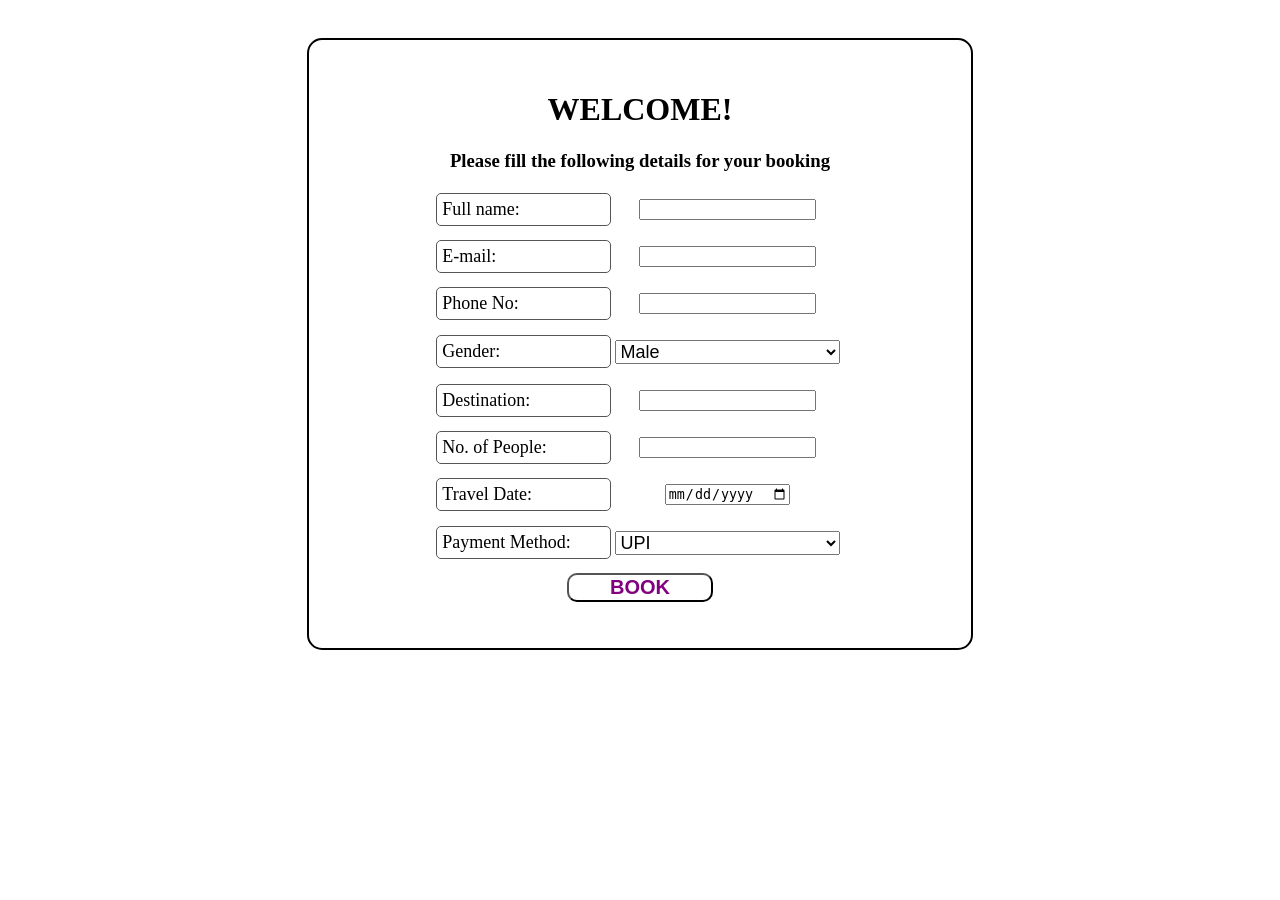
==== book.html @ d32b037f "Add files via upload" ====
<html>
<head>
<script language="Javascript">
function booking(){
    var FullName,Email,Phoneno,People,TravelDate,Destination,Gender;
    FullName=document.book.bname.value;
    Email=document.book.bemail.value;
    Phoneno=document.book.bnum.value;
    People=document.book.btravellers.value;
    TravelDate=document.book.btravel.value;
    Destination=document.book.bdestination.value;
    Gender=document.book.bgender.value;
    if(FullName=="" || Email=="" || Phoneno=="" || People=="" || TravelDate=="" || Destination=="" || Gender==""){
        alert("Enter all the fields");
        return false;
    }
    if(isNaN(Phoneno)){
        alert("Enter mobile number in numbers only");
        return false;
    }
    if(Phoneno.length!=10){
        alert("Enter 10 digit mobile number");
        return false;
    }
    alert("Congratulations! Your trip has been booked.");
    return true;
}
</script>
<style>
body{
background-image:url("port.jpg");
background-size:cover;
background-repeat:no-repeat;
display:flex;
justify-content:center;
align-items:flex-start;;
padding:30px 50px;
}
.head{
border:2px solid black;
border-radius:15px;
width:50%;
height:100%;
text-align:center;
font-family:poppins;
backdrop-filter:blur(20px);
padding:30px 40px;
}
.box{
background-image:url("book.jpg");
background-size:cover;
background-repeat:no-repeat;
display:flex;
justify-content:center;
align-items:center;
border:0px white;
border-radius:20px;
width:1250px;
height:auto;
}
input, select {
    display:block;
    margin:8px auto;
}
.row {
display: flex;
justify-content: space-between;
align-items:center;
width:70%;
margin:10px auto;
}
.row label,
.row select{
width:55%;
text-align: left;
font-size:18px;
font-weight:500;
}
.row label{
width:40%;
padding:5px;
border-radius:5px;
border:1px solid #555;
}
</style>
</head>
<body>
<div class="box">
    <div class="head">
        <h1>WELCOME!</h1>
        <h3>Please fill the following details for your booking</h3>
            <form name="book">
            <div class="row">
        	<label>Full name:</label>
        	<input type="text" name="bname">
    	    </div>
    	<div class="row">
            <label>E-mail:</label>
            <input type="email" name="bemail">
    	</div>
    	<div class="row">
            <label>Phone No:</label>
            <input type="text" name="bnum">
    	</div>
        <div class="row">
    	    <label>Gender:</label>
    	    <select name="bgender"><option>Male</option><option>Female</option><option>Others</option></select>
        </div>
    	<div class="row">
            <label>Destination:</label>
            <input type="text" name="bdestination">
    	</div>
        <div class="row">
            <label>No. of People:</label>
            <input type="text" name="btravellers">
        </div>
        <div class="row">
            <label>Travel Date:</label>
            <input type="date" name="btravel">
        </div>
        <div class="row">
            <label>Payment Method:</label>
            <select>
                <option>UPI</option>
                <option>Debit Card</option>
                <option>Credit Card</option>
                <option>Net Banking</option><br>
            </select><br>
        </div>
        <input type="button" value="BOOK" onclick="if(booking())window.location.href='home.html'" style="font-weight:bold; color:purple; background-color:white; border-radius:10px; font-size:20px; width:25%; height:10%"; name="booked"></form>
    </div>
</div>
</body>
</html>
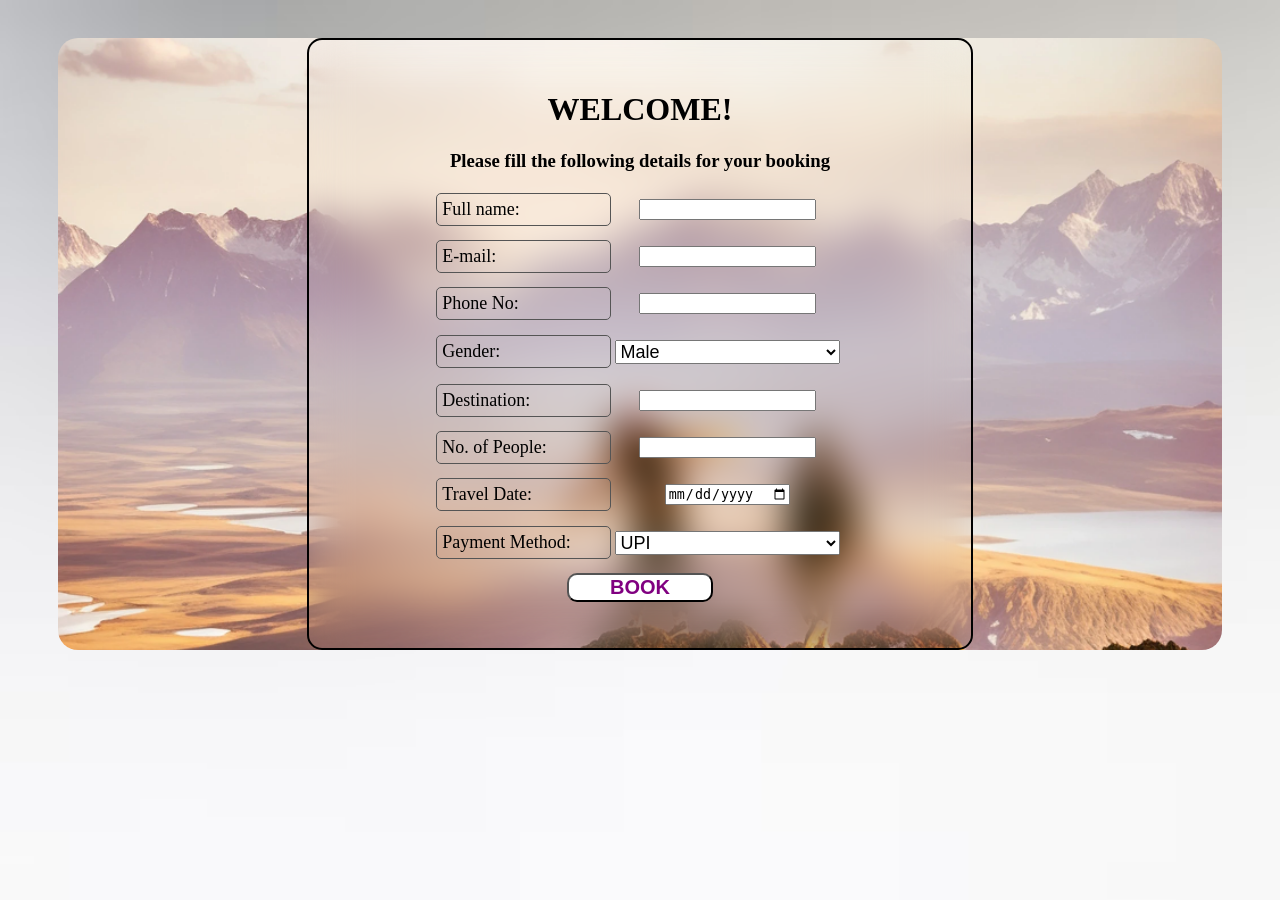
==== commit 569d0534: "Update book.html" ====
--- a/book.html
+++ b/book.html
@@ -127,8 +127,9 @@
                 <option>Net Banking</option><br>
             </select><br>
         </div>
-        <input type="button" value="BOOK" onclick="if(booking())window.location.href='home.html'" style="font-weight:bold; color:purple; background-color:white; border-radius:10px; font-size:20px; width:25%; height:10%"; name="booked"></form>
+        <input type="button" value="BOOK" onclick="if(booking())window.location.href='index.html'" style="font-weight:bold; color:purple; background-color:white; border-radius:10px; font-size:20px; width:25%; height:10%"; name="booked"></form>
     </div>
 </div>
 </body>
 </html>    
+
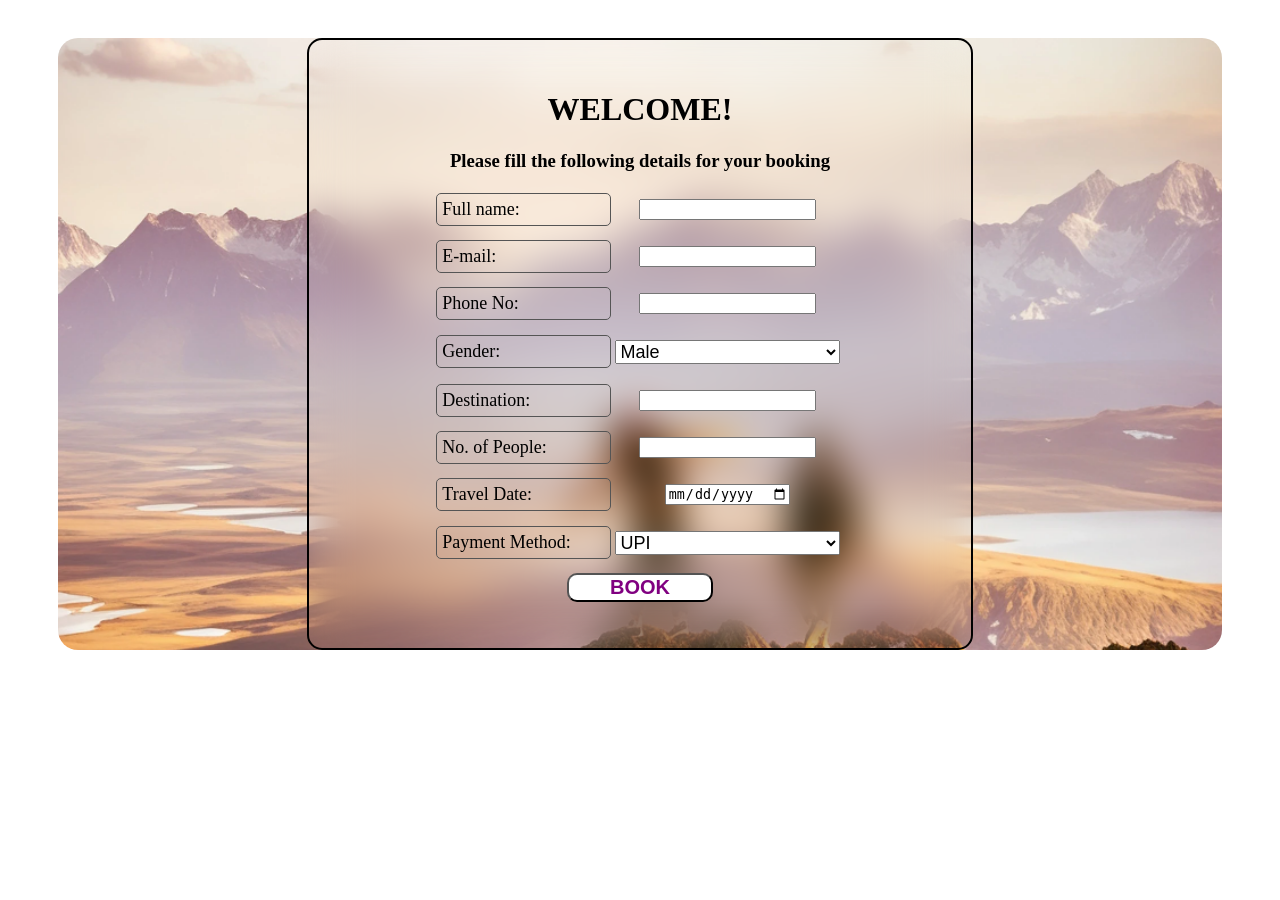
==== commit de9dcc95: "Update book.html" ====
--- a/book.html
+++ b/book.html
@@ -1,135 +1,134 @@
-<html>
-<head>
-<script language="Javascript">
-function booking(){
-    var FullName,Email,Phoneno,People,TravelDate,Destination,Gender;
-    FullName=document.book.bname.value;
-    Email=document.book.bemail.value;
-    Phoneno=document.book.bnum.value;
-    People=document.book.btravellers.value;
-    TravelDate=document.book.btravel.value;
-    Destination=document.book.bdestination.value;
-    Gender=document.book.bgender.value;
-    if(FullName=="" || Email=="" || Phoneno=="" || People=="" || TravelDate=="" || Destination=="" || Gender==""){
-        alert("Enter all the fields");
-        return false;
-    }
-    if(isNaN(Phoneno)){
-        alert("Enter mobile number in numbers only");
-        return false;
-    }
-    if(Phoneno.length!=10){
-        alert("Enter 10 digit mobile number");
-        return false;
-    }
-    alert("Congratulations! Your trip has been booked.");
-    return true;
-}
-</script>
-<style>
-body{
-background-image:url("port.jpg");
-background-size:cover;
-background-repeat:no-repeat;
-display:flex;
-justify-content:center;
-align-items:flex-start;;
-padding:30px 50px;
-}
-.head{
-border:2px solid black;
-border-radius:15px;
-width:50%;
-height:100%;
-text-align:center;
-font-family:poppins;
-backdrop-filter:blur(20px);
-padding:30px 40px;
-}
-.box{
-background-image:url("book.jpg");
-background-size:cover;
-background-repeat:no-repeat;
-display:flex;
-justify-content:center;
-align-items:center;
-border:0px white;
-border-radius:20px;
-width:1250px;
-height:auto;
-}
-input, select {
-    display:block;
-    margin:8px auto;
-}
-.row {
-display: flex;
-justify-content: space-between;
-align-items:center;
-width:70%;
-margin:10px auto;
-}
-.row label,
-.row select{
-width:55%;
-text-align: left;
-font-size:18px;
-font-weight:500;
-}
-.row label{
-width:40%;
-padding:5px;
-border-radius:5px;
-border:1px solid #555;
-}
-</style>
-</head>
-<body>
-<div class="box">
-    <div class="head">
-        <h1>WELCOME!</h1>
-        <h3>Please fill the following details for your booking</h3>
-            <form name="book">
-            <div class="row">
-        	<label>Full name:</label>
-        	<input type="text" name="bname">
-    	    </div>
-    	<div class="row">
-            <label>E-mail:</label>
-            <input type="email" name="bemail">
-    	</div>
-    	<div class="row">
-            <label>Phone No:</label>
-            <input type="text" name="bnum">
-    	</div>
-        <div class="row">
-    	    <label>Gender:</label>
-    	    <select name="bgender"><option>Male</option><option>Female</option><option>Others</option></select>
-        </div>
-    	<div class="row">
-            <label>Destination:</label>
-            <input type="text" name="bdestination">
-    	</div>
-        <div class="row">
-            <label>No. of People:</label>
-            <input type="text" name="btravellers">
-        </div>
-        <div class="row">
-            <label>Travel Date:</label>
-            <input type="date" name="btravel">
-        </div>
-        <div class="row">
-            <label>Payment Method:</label>
-            <select>
-                <option>UPI</option>
-                <option>Debit Card</option>
-                <option>Credit Card</option>
-                <option>Net Banking</option><br>
-            </select><br>
-        </div>
-        <input type="button" value="BOOK" onclick="if(booking())window.location.href='index.html'" style="font-weight:bold; color:purple; background-color:white; border-radius:10px; font-size:20px; width:25%; height:10%"; name="booked"></form>
-    </div>
-</div>
-</body>
-</html>    
-
+<html>
+<head>
+<script language="Javascript">
+function booking(){
+    var FullName,Email,Phoneno,People,TravelDate,Destination,Gender;
+    FullName=document.book.bname.value;
+    Email=document.book.bemail.value;
+    Phoneno=document.book.bnum.value;
+    People=document.book.btravellers.value;
+    TravelDate=document.book.btravel.value;
+    Destination=document.book.bdestination.value;
+    Gender=document.book.bgender.value;
+    if(FullName=="" || Email=="" || Phoneno=="" || People=="" || TravelDate=="" || Destination=="" || Gender==""){
+        alert("Enter all the fields");
+        return false;
+    }
+    if(isNaN(Phoneno)){
+        alert("Enter mobile number in numbers only");
+        return false;
+    }
+    if(Phoneno.length!=10){
+        alert("Enter 10 digit mobile number");
+        return false;
+    }
+    alert("Congratulations! Your trip has been booked.");
+    return true;
+}
+</script>
+<style>
+body{
+background-image:url("images/port.jpg");
+background-size:cover;
+background-repeat:no-repeat;
+display:flex;
+justify-content:center;
+align-items:flex-start;;
+padding:30px 50px;
+}
+.head{
+border:2px solid black;
+border-radius:15px;
+width:50%;
+height:100%;
+text-align:center;
+font-family:poppins;
+backdrop-filter:blur(20px);
+padding:30px 40px;
+}
+.box{
+background-image:url("images/book.jpg");
+background-size:cover;
+background-repeat:no-repeat;
+display:flex;
+justify-content:center;
+align-items:center;
+border:0px white;
+border-radius:20px;
+width:1250px;
+height:auto;
+}
+input, select {
+    display:block;
+    margin:8px auto;
+}
+.row {
+display: flex;
+justify-content: space-between;
+align-items:center;
+width:70%;
+margin:10px auto;
+}
+.row label,
+.row select{
+width:55%;
+text-align: left;
+font-size:18px;
+font-weight:500;
+}
+.row label{
+width:40%;
+padding:5px;
+border-radius:5px;
+border:1px solid #555;
+}
+</style>
+</head>
+<body>
+<div class="box">
+    <div class="head">
+        <h1>WELCOME!</h1>
+        <h3>Please fill the following details for your booking</h3>
+            <form name="book">
+            <div class="row">
+        	<label>Full name:</label>
+        	<input type="text" name="bname">
+    	    </div>
+    	<div class="row">
+            <label>E-mail:</label>
+            <input type="email" name="bemail">
+    	</div>
+    	<div class="row">
+            <label>Phone No:</label>
+            <input type="text" name="bnum">
+    	</div>
+        <div class="row">
+    	    <label>Gender:</label>
+    	    <select name="bgender"><option>Male</option><option>Female</option><option>Others</option></select>
+        </div>
+    	<div class="row">
+            <label>Destination:</label>
+            <input type="text" name="bdestination">
+    	</div>
+        <div class="row">
+            <label>No. of People:</label>
+            <input type="text" name="btravellers">
+        </div>
+        <div class="row">
+            <label>Travel Date:</label>
+            <input type="date" name="btravel">
+        </div>
+        <div class="row">
+            <label>Payment Method:</label>
+            <select>
+                <option>UPI</option>
+                <option>Debit Card</option>
+                <option>Credit Card</option>
+                <option>Net Banking</option><br>
+            </select><br>
+        </div>
+        <input type="button" value="BOOK" onclick="if(booking())window.location.href='index.html'" style="font-weight:bold; color:purple; background-color:white; border-radius:10px; font-size:20px; width:25%; height:10%"; name="booked"></form>
+    </div>
+</div>
+</body>
+</html>    
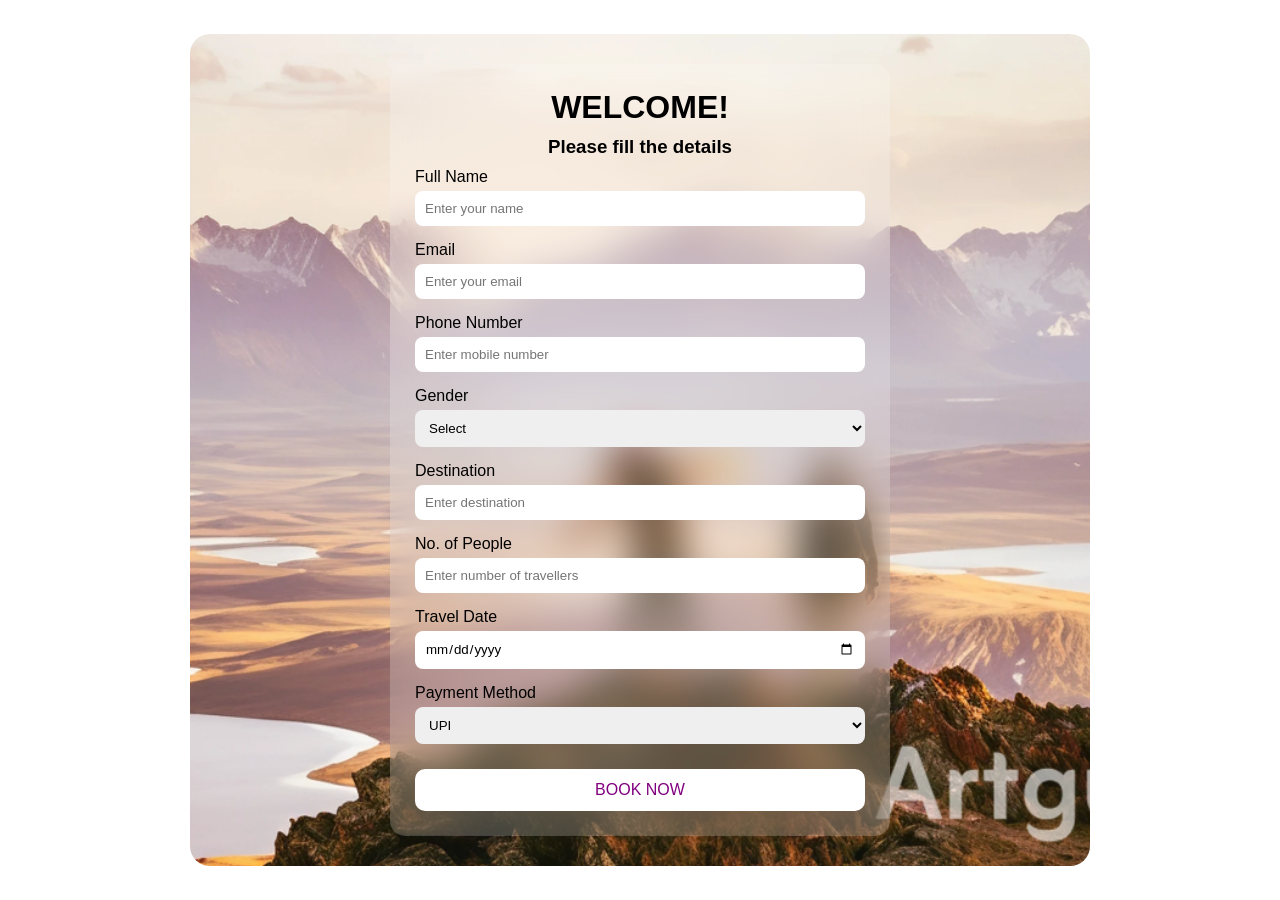
==== commit 1c78b046: "Update book.html" ====
--- a/book.html
+++ b/book.html
@@ -1,134 +1,206 @@
+<!DOCTYPE html>
 <html>
 <head>
-<script language="Javascript">
+<title>Booking</title>
+
+<meta name="viewport" content="width=device-width, initial-scale=1.0">
+
+<style>
+*{
+  margin:0;
+  padding:0;
+  box-sizing:border-box;
+  font-family:Poppins, sans-serif;
+}
+
+body{
+  background:url("images/port.jpg") no-repeat center/cover;
+  min-height:100vh;
+  display:flex;
+  justify-content:center;
+  align-items:center;
+  padding:20px;
+}
+
+/* OUTER BOX */
+.box{
+  width:100%;
+  max-width:900px;
+  background:url("images/book.jpg") no-repeat center/cover;
+  border-radius:20px;
+  padding:30px 20px;
+  display:flex;
+  justify-content:center;
+}
+
+/* FORM CONTAINER */
+.head{
+  width:100%;
+  max-width:500px;
+  backdrop-filter:blur(20px);
+  background:rgba(255,255,255,0.2);
+  border-radius:15px;
+  padding:25px;
+}
+
+/* HEADINGS */
+h1, h3{
+  text-align:center;
+  margin-bottom:10px;
+}
+
+/* FORM ROW */
+.row{
+  display:flex;
+  flex-direction:column;
+  margin-bottom:15px;
+}
+
+/* LABEL */
+label{
+  margin-bottom:5px;
+  font-weight:500;
+}
+
+/* INPUTS */
+input, select{
+  width:100%;
+  padding:10px;
+  border-radius:8px;
+  border:none;
+  outline:none;
+}
+
+/* BUTTON */
+button{
+  width:100%;
+  padding:12px;
+  border:none;
+  border-radius:10px;
+  font-size:16px;
+  background:white;
+  color:purple;
+  cursor:pointer;
+  margin-top:10px;
+}
+
+button:hover{
+  background:purple;
+  color:white;
+}
+
+/* RESPONSIVE */
+@media(min-width:768px){
+  .row-inline{
+    display:flex;
+    gap:10px;
+  }
+
+  .row-inline > div{
+    flex:1;
+  }
+}
+</style>
+
+<script>
 function booking(){
-    var FullName,Email,Phoneno,People,TravelDate,Destination,Gender;
-    FullName=document.book.bname.value;
-    Email=document.book.bemail.value;
-    Phoneno=document.book.bnum.value;
-    People=document.book.btravellers.value;
-    TravelDate=document.book.btravel.value;
-    Destination=document.book.bdestination.value;
-    Gender=document.book.bgender.value;
-    if(FullName=="" || Email=="" || Phoneno=="" || People=="" || TravelDate=="" || Destination=="" || Gender==""){
+    const FullName = document.forms["book"]["bname"].value.trim();
+    const Email = document.forms["book"]["bemail"].value.trim();
+    const Phoneno = document.forms["book"]["bnum"].value.trim();
+    const People = document.forms["book"]["btravellers"].value.trim();
+    const TravelDate = document.forms["book"]["btravel"].value.trim();
+    const Destination = document.forms["book"]["bdestination"].value.trim();
+    const Gender = document.forms["book"]["bgender"].value;
+
+    if(!FullName || !Email || !Phoneno || !People || !TravelDate || !Destination || !Gender){
         alert("Enter all the fields");
         return false;
     }
+
     if(isNaN(Phoneno)){
         alert("Enter mobile number in numbers only");
         return false;
     }
-    if(Phoneno.length!=10){
+
+    if(Phoneno.length !== 10){
         alert("Enter 10 digit mobile number");
         return false;
     }
-    alert("Congratulations! Your trip has been booked.");
+
+    alert("🎉 Booking successful! Enjoy your trip.");
+    window.location.href = "index.html";
     return true;
 }
 </script>
-<style>
-body{
-background-image:url("images/port.jpg");
-background-size:cover;
-background-repeat:no-repeat;
-display:flex;
-justify-content:center;
-align-items:flex-start;;
-padding:30px 50px;
-}
-.head{
-border:2px solid black;
-border-radius:15px;
-width:50%;
-height:100%;
-text-align:center;
-font-family:poppins;
-backdrop-filter:blur(20px);
-padding:30px 40px;
-}
-.box{
-background-image:url("images/book.jpg");
-background-size:cover;
-background-repeat:no-repeat;
-display:flex;
-justify-content:center;
-align-items:center;
-border:0px white;
-border-radius:20px;
-width:1250px;
-height:auto;
-}
-input, select {
-    display:block;
-    margin:8px auto;
-}
-.row {
-display: flex;
-justify-content: space-between;
-align-items:center;
-width:70%;
-margin:10px auto;
-}
-.row label,
-.row select{
-width:55%;
-text-align: left;
-font-size:18px;
-font-weight:500;
-}
-.row label{
-width:40%;
-padding:5px;
-border-radius:5px;
-border:1px solid #555;
-}
-</style>
+
 </head>
+
 <body>
+
 <div class="box">
-    <div class="head">
-        <h1>WELCOME!</h1>
-        <h3>Please fill the following details for your booking</h3>
-            <form name="book">
-            <div class="row">
-        	<label>Full name:</label>
-        	<input type="text" name="bname">
-    	    </div>
-    	<div class="row">
-            <label>E-mail:</label>
-            <input type="email" name="bemail">
-    	</div>
-    	<div class="row">
-            <label>Phone No:</label>
-            <input type="text" name="bnum">
-    	</div>
-        <div class="row">
-    	    <label>Gender:</label>
-    	    <select name="bgender"><option>Male</option><option>Female</option><option>Others</option></select>
-        </div>
-    	<div class="row">
-            <label>Destination:</label>
-            <input type="text" name="bdestination">
-    	</div>
-        <div class="row">
-            <label>No. of People:</label>
-            <input type="text" name="btravellers">
-        </div>
-        <div class="row">
-            <label>Travel Date:</label>
-            <input type="date" name="btravel">
-        </div>
-        <div class="row">
-            <label>Payment Method:</label>
-            <select>
-                <option>UPI</option>
-                <option>Debit Card</option>
-                <option>Credit Card</option>
-                <option>Net Banking</option><br>
-            </select><br>
-        </div>
-        <input type="button" value="BOOK" onclick="if(booking())window.location.href='index.html'" style="font-weight:bold; color:purple; background-color:white; border-radius:10px; font-size:20px; width:25%; height:10%"; name="booked"></form>
-    </div>
+  <div class="head">
+
+    <h1>WELCOME!</h1>
+    <h3>Please fill the details</h3>
+
+    <form name="book" onsubmit="return booking()">
+
+      <div class="row">
+        <label>Full Name</label>
+        <input type="text" name="bname" placeholder="Enter your name">
+      </div>
+
+      <div class="row">
+        <label>Email</label>
+        <input type="email" name="bemail" placeholder="Enter your email">
+      </div>
+
+      <div class="row">
+        <label>Phone Number</label>
+        <input type="text" name="bnum" placeholder="Enter mobile number">
+      </div>
+
+      <div class="row">
+        <label>Gender</label>
+        <select name="bgender">
+          <option value="">Select</option>
+          <option>Male</option>
+          <option>Female</option>
+          <option>Others</option>
+        </select>
+      </div>
+
+      <div class="row">
+        <label>Destination</label>
+        <input type="text" name="bdestination" placeholder="Enter destination">
+      </div>
+
+      <div class="row">
+        <label>No. of People</label>
+        <input type="number" name="btravellers" placeholder="Enter number of travellers">
+      </div>
+
+      <div class="row">
+        <label>Travel Date</label>
+        <input type="date" name="btravel">
+      </div>
+
+      <div class="row">
+        <label>Payment Method</label>
+        <select>
+          <option>UPI</option>
+          <option>Debit Card</option>
+          <option>Credit Card</option>
+          <option>Net Banking</option>
+        </select>
+      </div>
+
+      <button type="submit">BOOK NOW</button>
+
+    </form>
+
+  </div>
 </div>
+
 </body>
-</html>    
+</html>
